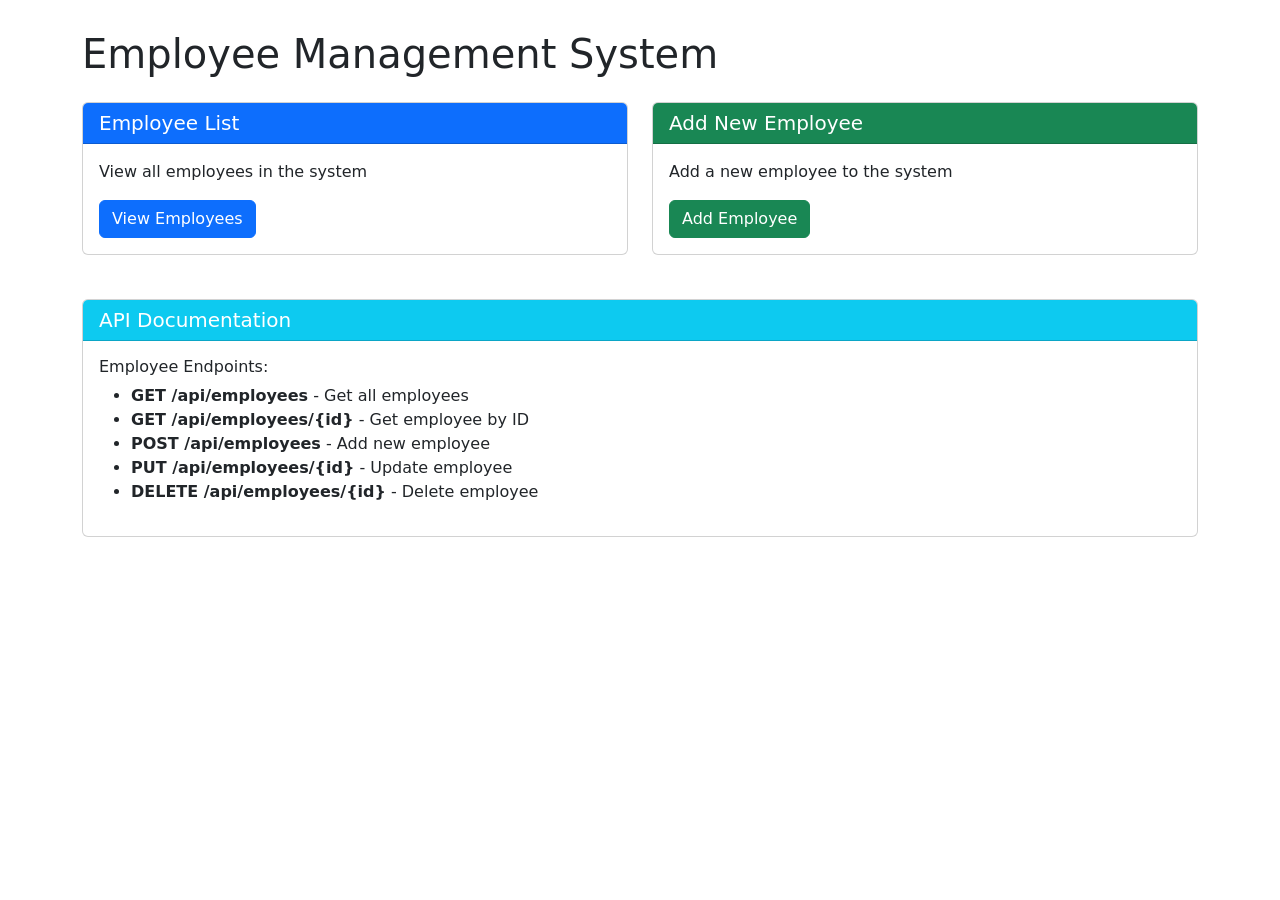
==== src/main/resources/templates/index.html @ ca232b6a "fix!: make everything work" ====
<!DOCTYPE html>
<html xmlns:th="http://www.thymeleaf.org">
<head>
    <meta charset="UTF-8">
    <meta name="viewport" content="width=device-width, initial-scale=1.0">
    <title>Employee Management System</title>
    <link href="https://cdn.jsdelivr.net/npm/bootstrap@5.3.0-alpha1/dist/css/bootstrap.min.css" rel="stylesheet">
    <style>
        .container { margin-top: 30px; }
        .card { margin-bottom: 20px; }
        .btn-action { margin-right: 5px; }
    </style>
</head>
<body>
    <div class="container">
        <h1 class="mb-4">Employee Management System</h1>
        
        <div class="row">
            <div class="col-md-6">
                <div class="card">
                    <div class="card-header bg-primary text-white">
                        <h5 class="mb-0">Employee List</h5>
                    </div>
                    <div class="card-body">
                        <p>View all employees in the system</p>
                        <a th:href="@{/employees}" class="btn btn-primary">View Employees</a>
                    </div>
                </div>
            </div>
            
            <div class="col-md-6">
                <div class="card">
                    <div class="card-header bg-success text-white">
                        <h5 class="mb-0">Add New Employee</h5>
                    </div>
                    <div class="card-body">
                        <p>Add a new employee to the system</p>
                        <a th:href="@{/employees/add}" class="btn btn-success">Add Employee</a>
                    </div>
                </div>
            </div>
        </div>
        
        <div class="row mt-4">
            <div class="col-12">
                <div class="card">
                    <div class="card-header bg-info text-white">
                        <h5 class="mb-0">API Documentation</h5>
                    </div>
                    <div class="card-body">
                        <h6>Employee Endpoints:</h6>
                        <ul>
                            <li><strong>GET /api/employees</strong> - Get all employees</li>
                            <li><strong>GET /api/employees/{id}</strong> - Get employee by ID</li>
                            <li><strong>POST /api/employees</strong> - Add new employee</li>
                            <li><strong>PUT /api/employees/{id}</strong> - Update employee</li>
                            <li><strong>DELETE /api/employees/{id}</strong> - Delete employee</li>
                        </ul>
                    </div>
                </div>
            </div>
        </div>
    </div>
    
    <script src="https://cdn.jsdelivr.net/npm/bootstrap@5.3.0-alpha1/dist/js/bootstrap.bundle.min.js"></script>
</body>
</html>
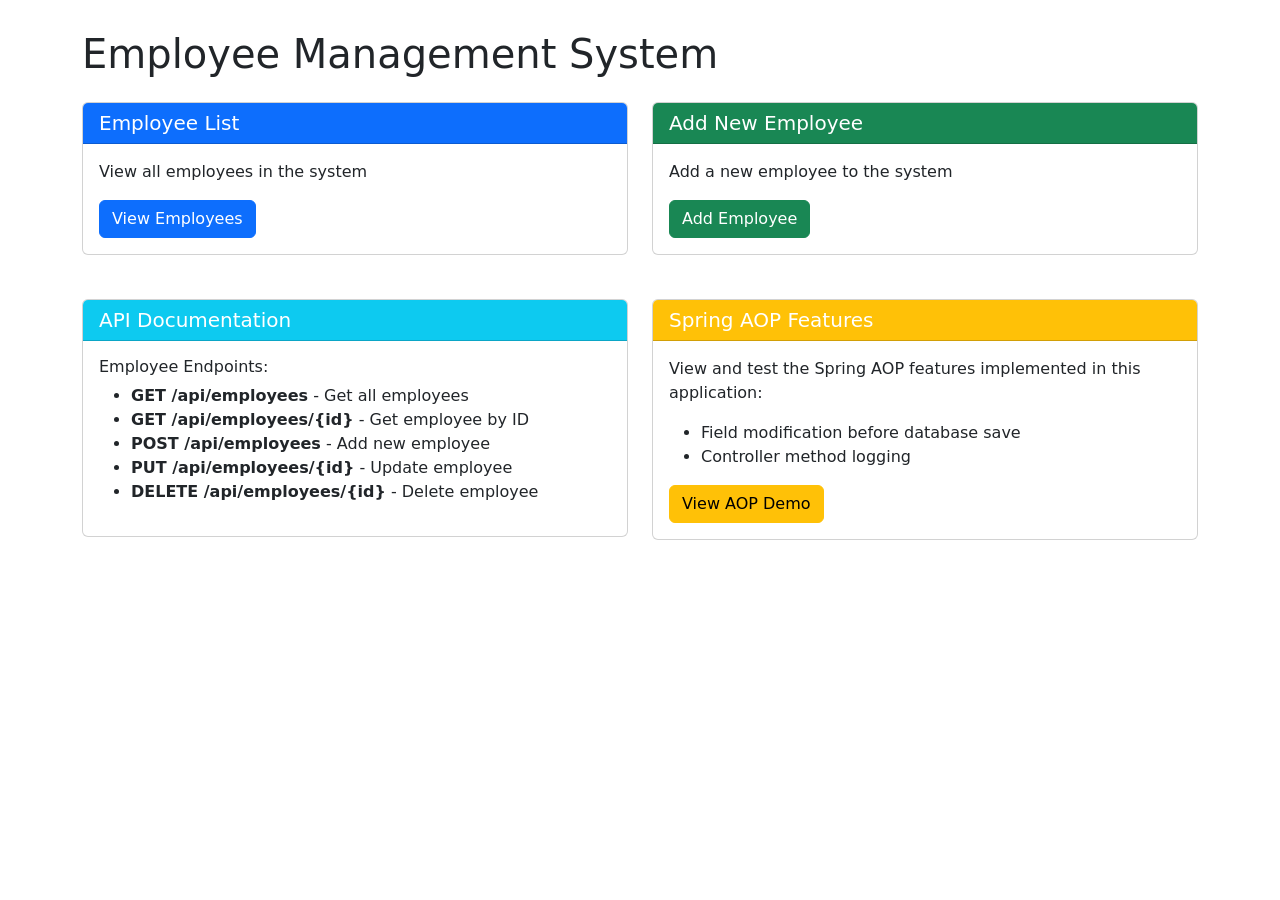
==== commit 05885cad: "Add AOP and logging for one controller" ====
--- a/src/main/resources/templates/index.html
+++ b/src/main/resources/templates/index.html
@@ -42,7 +42,7 @@
         </div>
         
         <div class="row mt-4">
-            <div class="col-12">
+            <div class="col-md-6">
                 <div class="card">
                     <div class="card-header bg-info text-white">
                         <h5 class="mb-0">API Documentation</h5>
@@ -59,6 +59,22 @@
                     </div>
                 </div>
             </div>
+            
+            <div class="col-md-6">
+                <div class="card">
+                    <div class="card-header bg-warning text-white">
+                        <h5 class="mb-0">Spring AOP Features</h5>
+                    </div>
+                    <div class="card-body">
+                        <p>View and test the Spring AOP features implemented in this application:</p>
+                        <ul>
+                            <li>Field modification before database save</li>
+                            <li>Controller method logging</li>
+                        </ul>
+                        <a th:href="@{/aop-demo}" class="btn btn-warning">View AOP Demo</a>
+                    </div>
+                </div>
+            </div>
         </div>
     </div>
     
